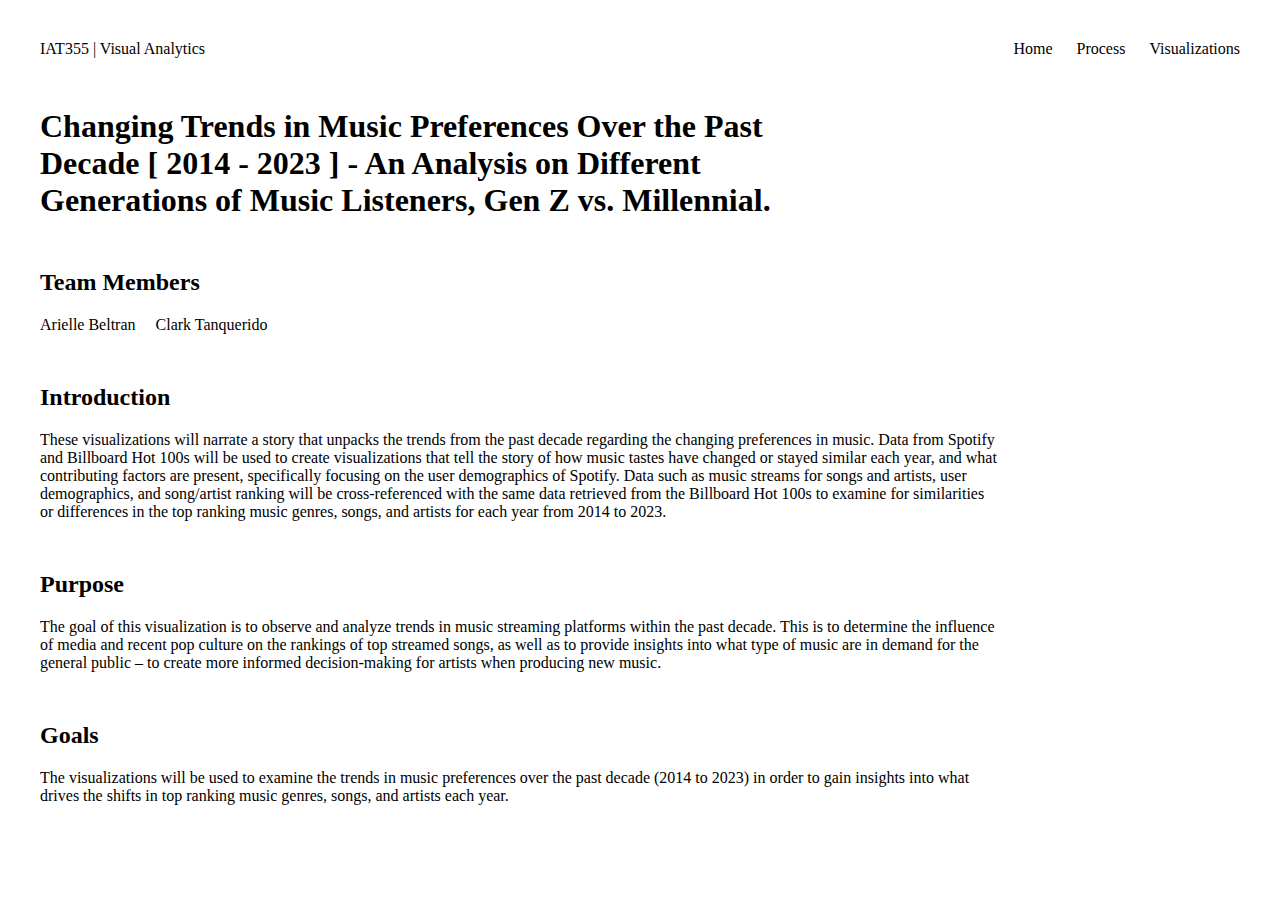
==== index.html @ 97f26c06 "Added new pages, more content, refined page structure + layout" ====
<!DOCTYPE html>
<html lang="en">
<head>
    <meta charset="UTF-8">
    <meta name="viewport" content="width=device-width, initial-scale=1.0">
    <title>Final Project Site</title>
    <link rel="stylesheet" href="style.css">
</head>
<body>
    <nav>
        <div class="container-nav">
            <div id="item item-nav1">
                IAT355 | Visual Analytics
            </div>
            <div id="item item-nav2">
                <a href="/index.html">Home</a>
                <a href="/process.html">Process</a>
                <a href="/visualizations.html">Visualizations</a>
            </div>
        </div>
    </nav>
    <div class="container-webtitle">
        <h1>Changing Trends in Music Preferences Over the Past Decade [ 2014 - 2023 ] -
            An Analysis on Different Generations of Music Listeners, Gen Z vs. Millennial.</h1>
    </div>
    <div>
        <h2>Team Members</h2>
        <div class="team-members">
            <div>Arielle Beltran</div>
            <div>Clark Tanquerido</div>
        </div>
    </div>

    <div class="container-content">
        <h2>Introduction</h2>
        <p>
            These visualizations will narrate a story that unpacks the trends from the past decade regarding the changing preferences in music. Data from Spotify and Billboard Hot 100s will be used to create visualizations that tell the story of how music tastes have changed or stayed similar each year, and what contributing factors are present, specifically focusing on the user demographics of Spotify. Data such as music streams for songs and artists, user demographics, and song/artist ranking will be cross-referenced with the same data retrieved from the Billboard Hot 100s to examine for similarities or differences in the top ranking music genres, songs, and artists for each year from 2014 to 2023. 
        </p>
    </div>
    <div class="container-content">
        <h2>Purpose</h2>
        <p>The goal of this visualization is to observe and analyze trends in music streaming platforms within the past decade. This is to determine the influence of media and recent pop culture on the rankings of top streamed songs, as well as to provide insights into what type of music are in demand for the general public – to create more informed decision-making for artists when producing new music.</p>
    </div>
    <div class="container-content">
        <h2>Goals</h2>
        <p>The visualizations will be used to examine the trends in music preferences over the past decade (2014 to 2023) in order to gain insights into what drives the shifts in top ranking music genres, songs, and artists each year.</p>
    </div>
</body>
</html>
---- style.css ----
body{
    margin: 40px;
}

/* NAVIGATION ======================================================================================================== */

.container-nav{
    display: flex; /* Enables flexbox */
    justify-content: space-between; /* Distribute items to the edges */
    align-items: center; /* Center vertically */
}

nav{
    a{
        padding-left: 20px;
    }
}

a:hover{
    font-weight: bold;
}

a, a:visited {
    text-decoration: none;
    color:black;
}

/* HEADER =============================================================================================================== */

.container-webtitle{
    width: 60vw;
    margin: 50px 0px;
}

.container-content{
    margin: 50px 0px;
}

/* CONTENT =============================================================================================================== */

p{
    width: 75vw;
}

/* TEAM MEMBERS ======================================================================================================== */

.team-members{
    display: flex;

    div{
        padding-right: 20px;
    }
}
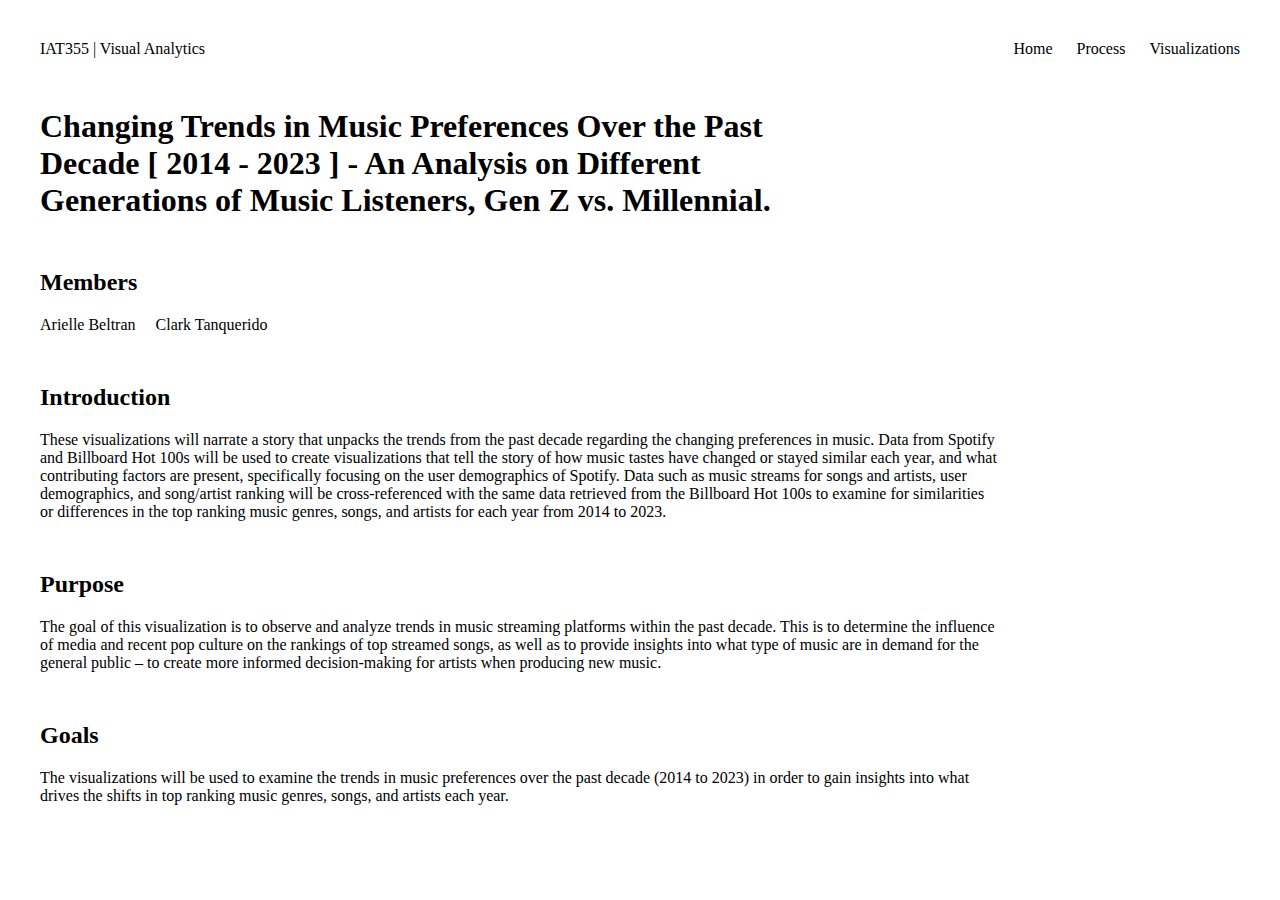
==== commit febc2133: "added minor tweaks" ====
--- a/index.html
+++ b/index.html
@@ -23,8 +23,8 @@
         <h1>Changing Trends in Music Preferences Over the Past Decade [ 2014 - 2023 ] -
             An Analysis on Different Generations of Music Listeners, Gen Z vs. Millennial.</h1>
     </div>
-    <div>
-        <h2>Team Members</h2>
+    <div class="container-content">
+        <h2>Members</h2>
         <div class="team-members">
             <div>Arielle Beltran</div>
             <div>Clark Tanquerido</div>
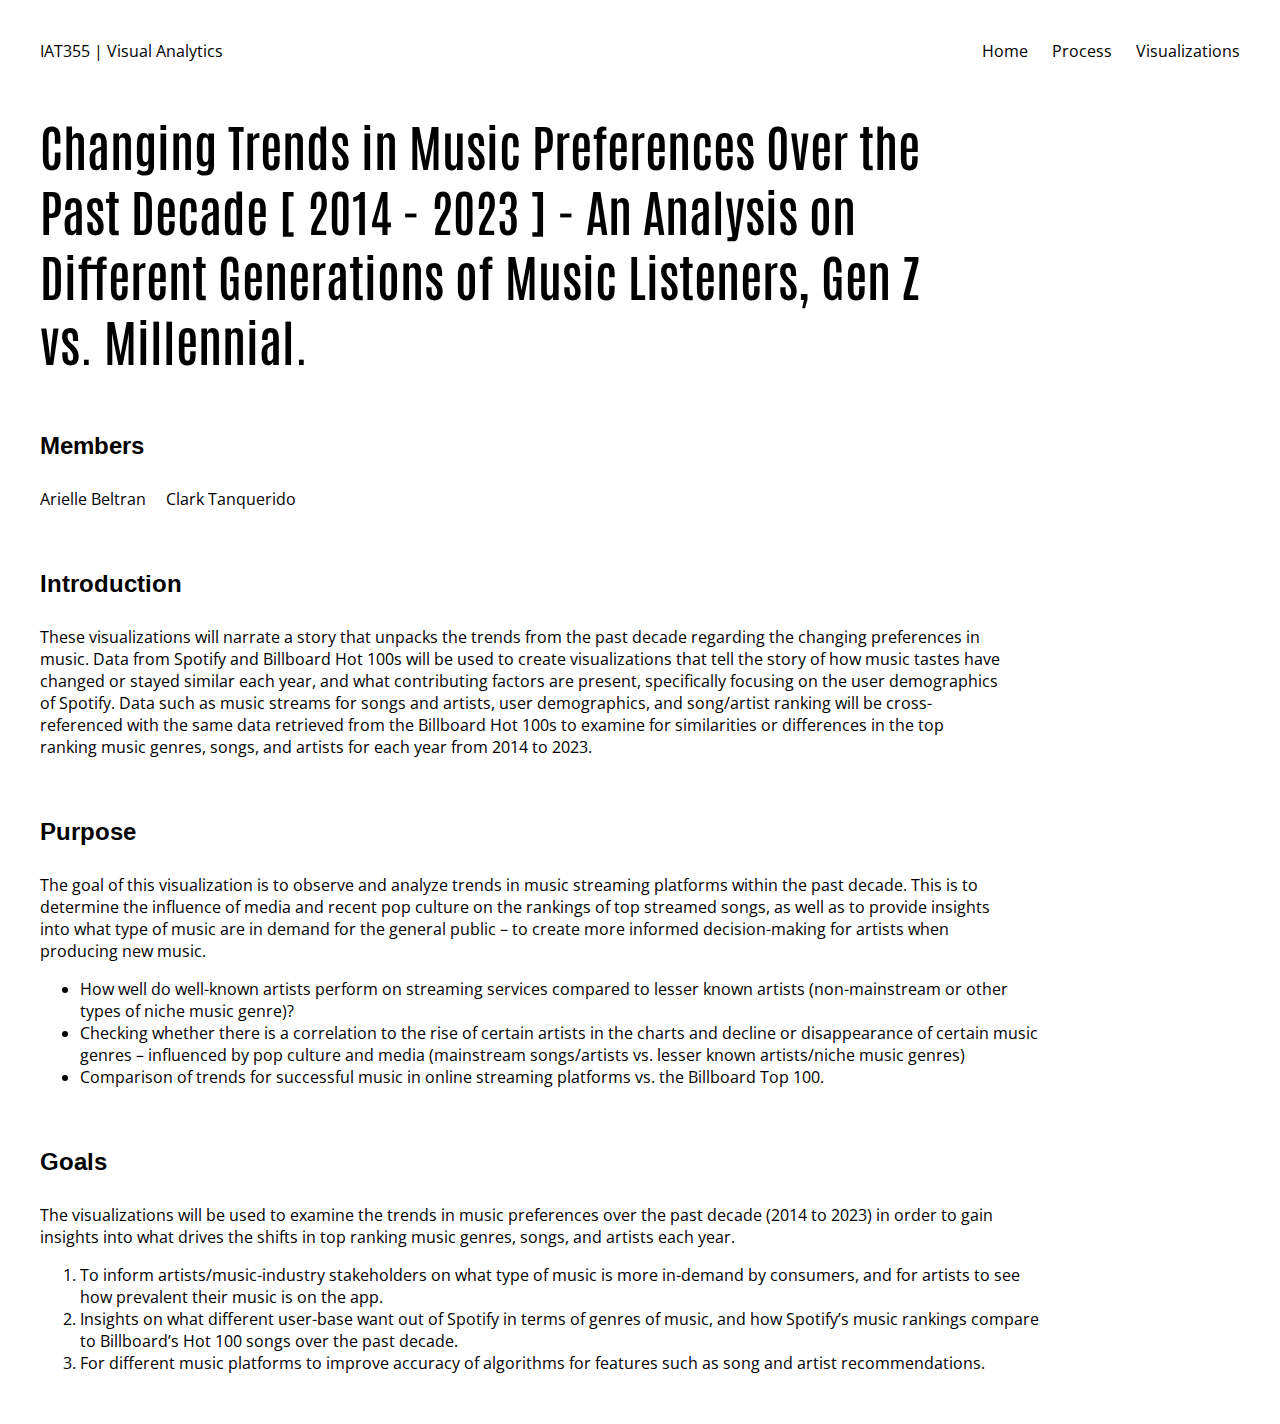
==== commit 69b3ee4d: "added imgs, font styles" ====
--- a/index.html
+++ b/index.html
@@ -26,7 +26,9 @@
     <div class="container-content">
         <h2>Members</h2>
         <div class="team-members">
-            <div>Arielle Beltran</div>
+            <div><span class="hover-word">Arielle Beltran
+                <img class="popup-image" src="images/ariellebeltran.jpg" alt="Popup Image">
+            </span></div>
             <div>Clark Tanquerido</div>
         </div>
     </div>
@@ -40,10 +42,32 @@
     <div class="container-content">
         <h2>Purpose</h2>
         <p>The goal of this visualization is to observe and analyze trends in music streaming platforms within the past decade. This is to determine the influence of media and recent pop culture on the rankings of top streamed songs, as well as to provide insights into what type of music are in demand for the general public – to create more informed decision-making for artists when producing new music.</p>
+        <ul>
+            <li>
+                How well do well-known artists perform on streaming services compared to lesser known artists (non-mainstream or other types of niche music genre)?
+            </li>
+            <li>
+                Checking whether there is a correlation to the rise of certain artists in the charts and decline or disappearance of certain music genres – influenced by pop culture and media (mainstream songs/artists vs. lesser known artists/niche music genres)
+            </li>
+            <li>
+                Comparison of trends for successful music in online streaming platforms vs. the Billboard Top 100.
+            </li>
+        </ul>
     </div>
     <div class="container-content">
         <h2>Goals</h2>
         <p>The visualizations will be used to examine the trends in music preferences over the past decade (2014 to 2023) in order to gain insights into what drives the shifts in top ranking music genres, songs, and artists each year.</p>
+        <ol>
+            <li>
+                To inform artists/music-industry stakeholders on what type of music is more in-demand by consumers, and for artists to see how prevalent their music is on the app.
+            </li>
+            <li>
+                Insights on what different user-base want out of Spotify in terms of genres of music, and how Spotify’s music rankings compare to Billboard’s Hot 100 songs over the past decade.
+            </li>
+            <li>
+                For different music platforms to improve accuracy of algorithms for features such as song and artist recommendations.
+            </li>
+        </ol>
     </div>
 </body>
 </html>--- a/style.css
+++ b/style.css
@@ -1,3 +1,9 @@
+/* FONT STYLES*/
+
+@import url('https://fonts.googleapis.com/css2?family=Anton&family=Anton+SC&family=Antonio:wght@100..700&family=Barlow+Semi+Condensed:ital,wght@0,100;0,200;0,300;0,400;0,500;0,600;0,700;0,800;0,900;1,100;1,200;1,300;1,400;1,500;1,600;1,700;1,800;1,900&family=Open+Sans&family=Ramabhadra&display=swap');
+
+/* BODY */
+
 body{
     margin: 40px;
 }
@@ -8,6 +14,13 @@
     display: flex; /* Enables flexbox */
     justify-content: space-between; /* Distribute items to the edges */
     align-items: center; /* Center vertically */
+
+    font-family: "Open Sans", sans-serif;
+    font-optical-sizing: auto;
+    font-weight: 400;
+    font-style: normal;
+    font-variation-settings:
+        "wdth" 100;
 }
 
 nav{
@@ -28,7 +41,7 @@
 /* HEADER =============================================================================================================== */
 
 .container-webtitle{
-    width: 60vw;
+    width: 70vw;
     margin: 50px 0px;
 }
 
@@ -36,10 +49,38 @@
     margin: 50px 0px;
 }
 
+h1{
+    font-family: "Antonio", serif;
+    font-optical-sizing: auto;
+    font-weight: 600;
+    font-style: normal;
+    font-size: 50px;
+}
+
+h2{
+    
+    font-family: "Ramabhadra", sans-serif;
+    font-weight: 300;
+    font-style: normal;
+    /* text-transform: uppercase; */
+}
+
+h3{
+    font-family: "Barlow Semi Condensed", serif;
+    font-weight: 500;
+    font-style: normal;
+}
+
 /* CONTENT =============================================================================================================== */
 
-p{
+p, li{
     width: 75vw;
+    font-family: "Open Sans", sans-serif;
+    font-optical-sizing: auto;
+    font-weight: 400;
+    font-style: normal;
+    font-variation-settings:
+        "wdth" 100;
 }
 
 /* TEAM MEMBERS ======================================================================================================== */
@@ -50,4 +91,39 @@
     div{
         padding-right: 20px;
     }
+
+    font-family: "Open Sans", sans-serif;
+    font-optical-sizing: auto;
+    font-weight: 400;
+    font-style: normal;
+    font-variation-settings:
+        "wdth" 100;
 }
+
+/* IMAGE HOVER */
+
+ /* Styling for the word */
+ .hover-word {
+    position: relative;
+    cursor: pointer;
+    text-decoration: none;
+}
+
+/* Hidden image container */
+.hover-word .popup-image {
+    display: none; /* Hide by default */
+    position: absolute;
+    top: 120%; /* Position below the word */
+    left: 100%; /* left align the image */
+    transform: translateX(-50%);
+    z-index: 10;
+    width: 200px; /* Adjust image size */
+    border: 1px solid #ccc;
+    background-color: #fff;
+    box-shadow: 0 4px 8px rgba(0, 0, 0, 0.2);
+}
+
+/* Show image on hover */
+.hover-word:hover .popup-image {
+    display: block;
+}